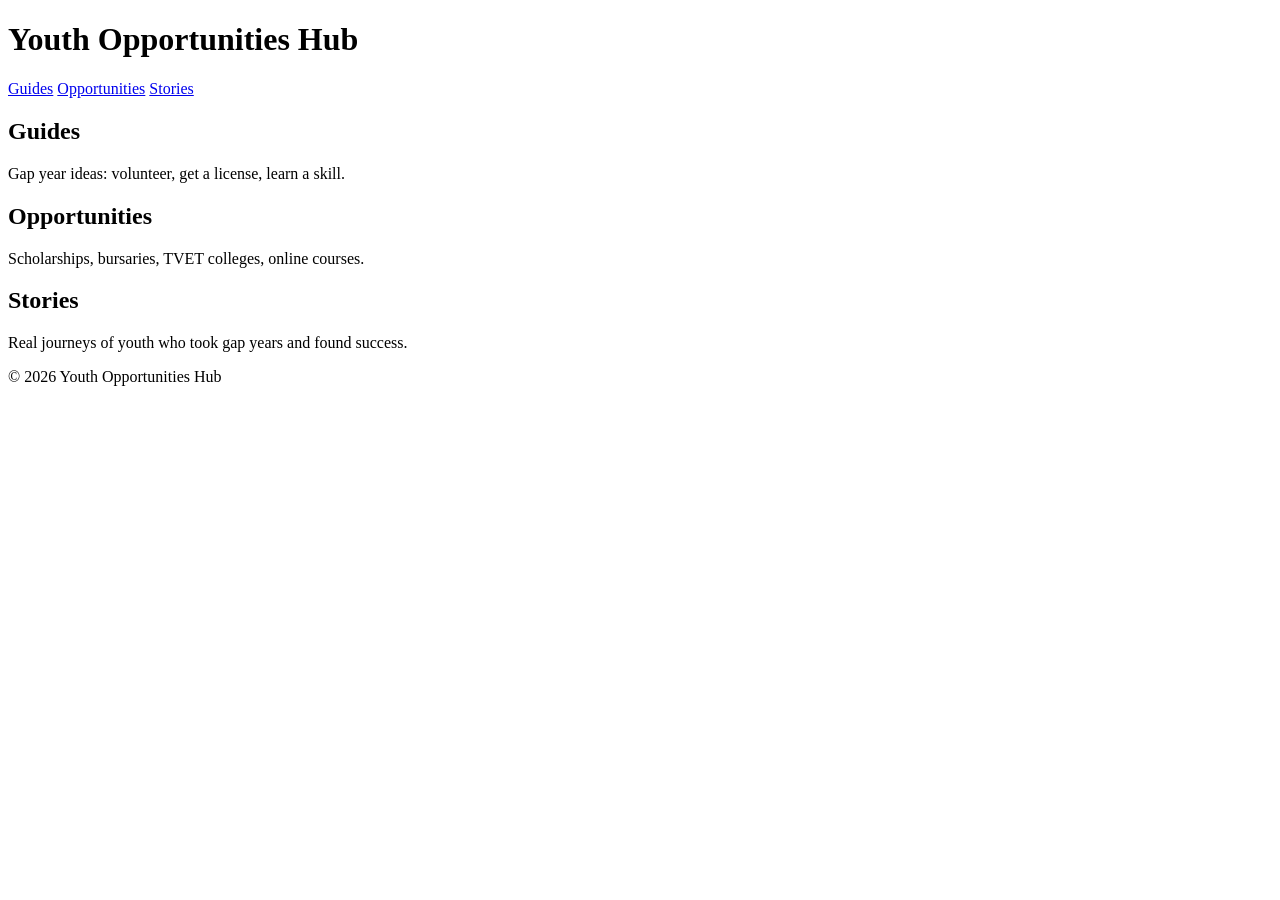
==== index.html @ 08eaea11 "Create index.html" ====
<!DOCTYPE html>
<html lang="en">
<head>
  <meta charset="UTF-8">
  <title>Youth Opportunities Hub</title>
  <link rel="stylesheet" href="style.css">
</head>
<body>
  <header>
    <h1>Youth Opportunities Hub</h1>
    <nav>
      <a href="#guides">Guides</a>
      <a href="#opportunities">Opportunities</a>
      <a href="#stories">Stories</a>
    </nav>
  </header>

  <section id="guides">
    <h2>Guides</h2>
    <p>Gap year ideas: volunteer, get a license, learn a skill.</p>
  </section>

  <section id="opportunities">
    <h2>Opportunities</h2>
    <p>Scholarships, bursaries, TVET colleges, online courses.</p>
  </section>

  <section id="stories">
    <h2>Stories</h2>
    <p>Real journeys of youth who took gap years and found success.</p>
  </section>

  <footer>
    <p>© 2026 Youth Opportunities Hub</p>
  </footer>
</body>
</html>
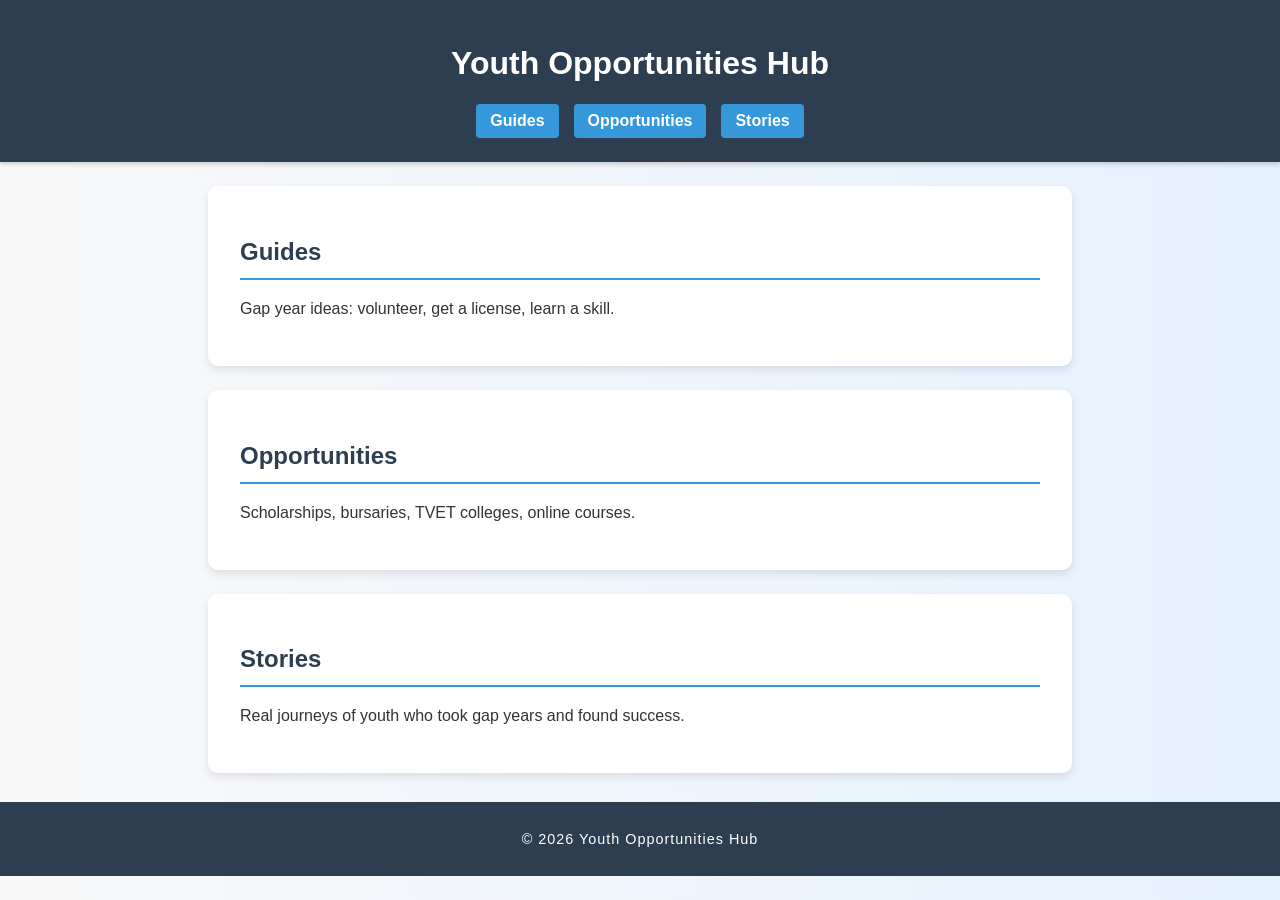
==== commit 8937e17e: "Add guides page" ====
--- a/index.html
+++ b/index.html
@@ -9,9 +9,9 @@
   <header>
     <h1>Youth Opportunities Hub</h1>
     <nav>
-      <a href="#guides">Guides</a>
-      <a href="#opportunities">Opportunities</a>
-      <a href="#stories">Stories</a>
+      <a href="guides.html">Guides</a>
+     <a href="opportunities.html">Opportunities</a>
+     <a href="stories.html">Stories</a>
     </nav>
   </header>
 
--- a/style.css
+++ b/style.css
@@ -0,0 +1,71 @@
+/* General page styling */
+body {
+  font-family: Arial, sans-serif;
+  margin: 0;
+  padding: 0;
+  background: linear-gradient(to right, #f9f9f9, #e6f2ff);
+  color: #333; 
+}
+
+/* Header styling */
+header {
+  background: #2c3e50;
+  color: white;
+  padding: 1.5em;
+  text-align: center;
+  box-shadow: 0 2px 5px rgba(0,0,0,0.2);
+}
+
+nav {
+  display: flex;
+  justify-content: center;
+  gap: 15px;
+  margin-top: 10px;
+}
+
+nav a {
+  background: #3498db;
+  color: white;
+  padding: 8px 14px;
+  border-radius: 4px;
+  text-decoration: none;
+  font-weight: bold;
+  transition: background 0.3s;
+}
+
+nav a:hover {
+  background: #1abc9c;
+}
+
+/* Section styling */
+section {
+  padding: 2em;
+  margin: 1.5em auto;
+  max-width: 800px;
+  background: white;
+  border-radius: 10px;
+  box-shadow: 0 4px 8px rgba(0,0,0,0.1);
+  transition: transform 0.2s;
+}
+
+section:hover {
+  transform: scale(1.02);
+}
+
+h2 {
+  color: #2c3e50;
+  border-bottom: 2px solid #3498db;
+  padding-bottom: 0.5em;
+}
+
+/* Footer styling */
+footer {
+  background: #2c3e50;
+  color: white;
+  text-align: center;
+  padding: 1em;
+  margin-top: 2em;
+  font-size: 0.9em;
+  letter-spacing: 1px;
+}
+
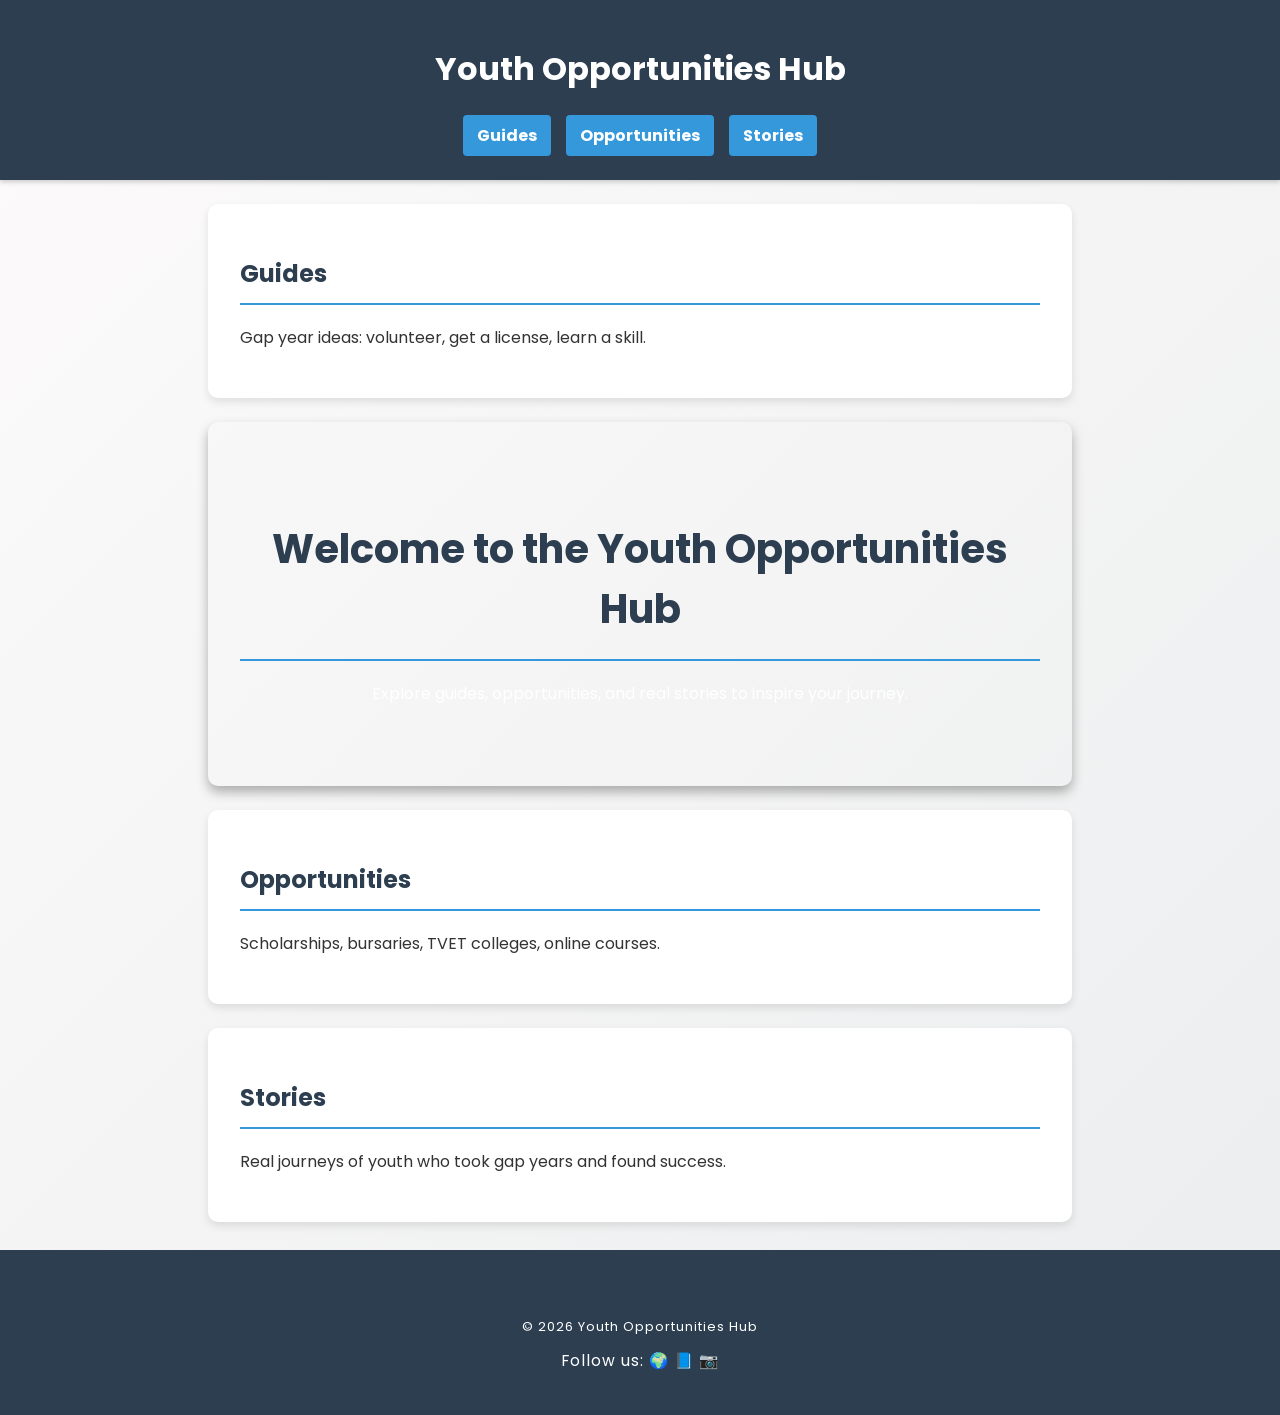
==== commit 85cd5433: "update page" ====
--- a/index.html
+++ b/index.html
@@ -4,6 +4,9 @@
   <meta charset="UTF-8">
   <title>Youth Opportunities Hub</title>
   <link rel="stylesheet" href="style.css">
+  <!-- Add this inside <head> of each page -->
+<link href="https://fonts.googleapis.com/css2?family=Poppins:wght@400;600&display=swap" rel="stylesheet">
+
 </head>
 <body>
   <header>
@@ -19,6 +22,10 @@
     <h2>Guides</h2>
     <p>Gap year ideas: volunteer, get a license, learn a skill.</p>
   </section>
+<section class="hero">
+  <h2>Welcome to the Youth Opportunities Hub</h2>
+  <p>Explore guides, opportunities, and real stories to inspire your journey.</p>
+</section>
 
   <section id="opportunities">
     <h2>Opportunities</h2>
@@ -31,7 +38,9 @@
   </section>
 
   <footer>
-    <p>© 2026 Youth Opportunities Hub</p>
-  </footer>
+    <footer>
+  <p>© 2026 Youth Opportunities Hub</p>
+  <p>Follow us: 🌍 📘 📷</p>
+</footer>
 </body>
 </html>
--- a/style.css
+++ b/style.css
@@ -1,10 +1,15 @@
 /* General page styling */
 body {
-  font-family: Arial, sans-serif;
+  font-family: 'Poppins', sans-serif;
   margin: 0;
   padding: 0;
-  background: linear-gradient(to right, #f9f9f9, #e6f2ff);
-  color: #333; 
+  background: linear-gradient(135deg, #fdfbfb, #ebedee);
+  color: #333;
+}
+
+/* Smooth transitions globally */
+* {
+  transition: all 0.3s ease-in-out;
 }
 
 /* Header styling */
@@ -30,11 +35,27 @@
   border-radius: 4px;
   text-decoration: none;
   font-weight: bold;
-  transition: background 0.3s;
+  transition: background 0.3s, transform 0.2s;
 }
 
 nav a:hover {
   background: #1abc9c;
+  transform: translateY(-2px);
+}
+
+/* Hero section */
+.hero {
+  background: url('https://source.unsplash.com/1600x400/?youth,education') no-repeat center/cover;
+  color: white;
+  text-align: center;
+  padding: 4em 2em;
+  border-radius: 10px;
+  box-shadow: 0 6px 12px rgba(0,0,0,0.3);
+}
+
+.hero h2 {
+  font-size: 2.5em;
+  margin-bottom: 0.5em;
 }
 
 /* Section styling */
@@ -45,7 +66,6 @@
   background: white;
   border-radius: 10px;
   box-shadow: 0 4px 8px rgba(0,0,0,0.1);
-  transition: transform 0.2s;
 }
 
 section:hover {
@@ -56,6 +76,27 @@
   color: #2c3e50;
   border-bottom: 2px solid #3498db;
   padding-bottom: 0.5em;
+}
+
+/* Card layout for lists */
+ul {
+  list-style: none;
+  padding: 0;
+  display: grid;
+  grid-template-columns: repeat(auto-fit, minmax(250px, 1fr));
+  gap: 1em;
+}
+
+ul li {
+  background: #f0f8ff;
+  padding: 1em;
+  border-radius: 8px;
+  box-shadow: 0 2px 5px rgba(0,0,0,0.1);
+}
+
+ul li:hover {
+  transform: translateY(-5px);
+  box-shadow: 0 6px 12px rgba(0,0,0,0.15);
 }
 
 /* Footer styling */
@@ -69,3 +110,7 @@
   letter-spacing: 1px;
 }
 
+footer p:last-child {
+  font-size: 1.2em;
+  margin-top: 0.5em;
+}
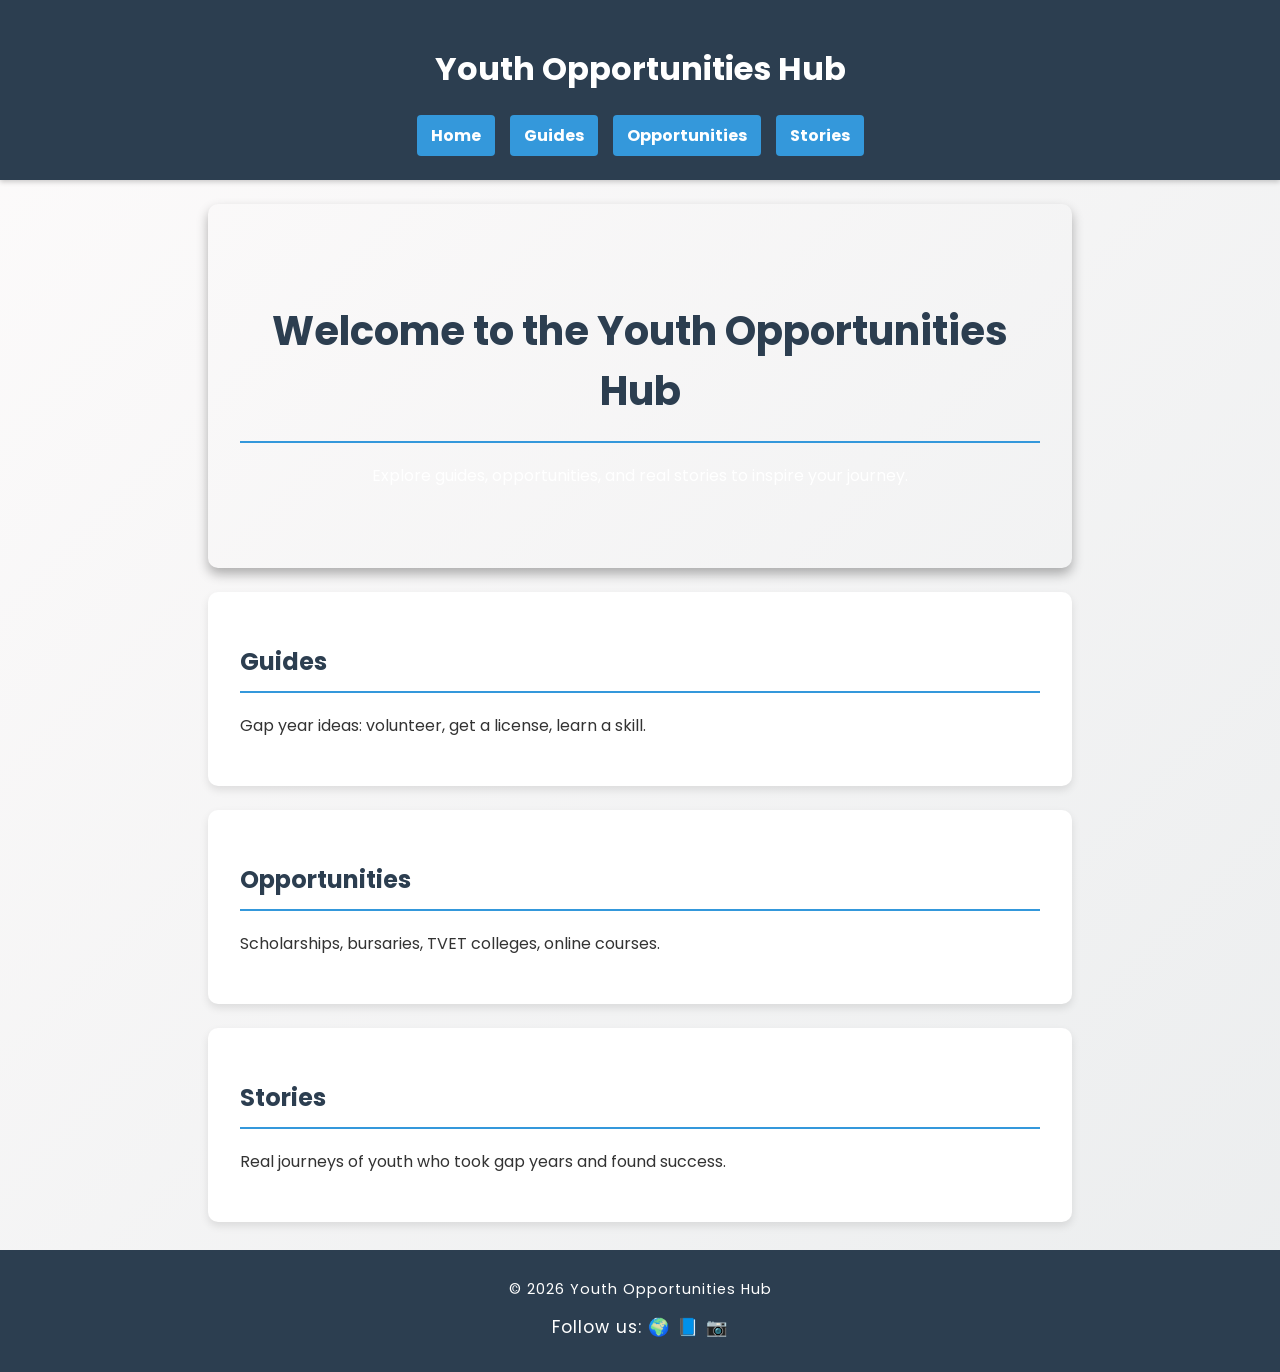
==== commit ab933f28: "update design" ====
--- a/index.html
+++ b/index.html
@@ -4,43 +4,50 @@
   <meta charset="UTF-8">
   <title>Youth Opportunities Hub</title>
   <link rel="stylesheet" href="style.css">
-  <!-- Add this inside <head> of each page -->
-<link href="https://fonts.googleapis.com/css2?family=Poppins:wght@400;600&display=swap" rel="stylesheet">
-
+  <!-- Google Fonts -->
+  <link href="https://fonts.googleapis.com/css2?family=Poppins:wght@400;600&display=swap" rel="stylesheet">
 </head>
 <body>
+  <!-- Header -->
   <header>
     <h1>Youth Opportunities Hub</h1>
     <nav>
+      <a href="index.html">Home</a>
       <a href="guides.html">Guides</a>
-     <a href="opportunities.html">Opportunities</a>
-     <a href="stories.html">Stories</a>
+      <a href="opportunities.html">Opportunities</a>
+      <a href="stories.html">Stories</a>
     </nav>
   </header>
 
+  <!-- Hero Section -->
+  <section class="hero">
+    <h2>Welcome to the Youth Opportunities Hub</h2>
+    <p>Explore guides, opportunities, and real stories to inspire your journey.</p>
+  </section>
+
+  <!-- Guides Section -->
   <section id="guides">
     <h2>Guides</h2>
     <p>Gap year ideas: volunteer, get a license, learn a skill.</p>
   </section>
-<section class="hero">
-  <h2>Welcome to the Youth Opportunities Hub</h2>
-  <p>Explore guides, opportunities, and real stories to inspire your journey.</p>
-</section>
 
+  <!-- Opportunities Section -->
   <section id="opportunities">
     <h2>Opportunities</h2>
     <p>Scholarships, bursaries, TVET colleges, online courses.</p>
   </section>
 
+  <!-- Stories Section -->
   <section id="stories">
     <h2>Stories</h2>
     <p>Real journeys of youth who took gap years and found success.</p>
   </section>
 
+  <!-- Footer -->
   <footer>
-    <footer>
-  <p>© 2026 Youth Opportunities Hub</p>
-  <p>Follow us: 🌍 📘 📷</p>
-</footer>
+    <p>© 2026 Youth Opportunities Hub</p>
+    <p>Follow us: 🌍 📘 📷</p>
+  </footer>
 </body>
 </html>
+
